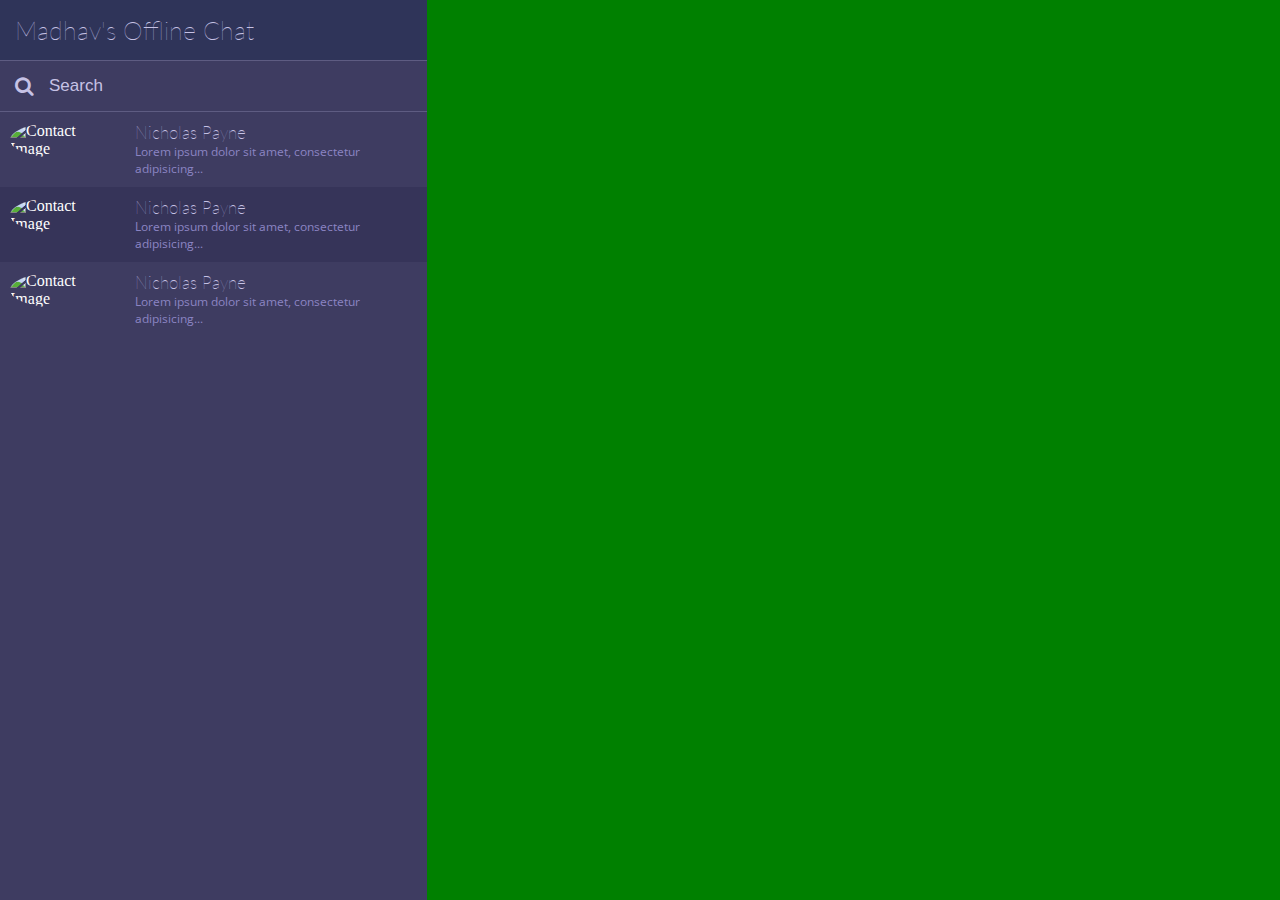
==== statics/index.html @ a53e4f4d "Created statics | developed Contacts Nav" ====
<!DOCTYPE html>
<html lang="en">

<head>
    <meta charset="UTF-8">
    <meta name="viewport" content="width=device-width, initial-scale=1.0">
    <meta http-equiv="X-UA-Compatible" content="ie=edge">
    <title>Chat Application</title>

    <!-- Lato & Open Sans Fonts  -->
    <link href="https://fonts.googleapis.com/css?family=Lato|Open+Sans" rel="stylesheet">
    <link href="https://maxcdn.bootstrapcdn.com/font-awesome/4.7.0/css/font-awesome.min.css" rel="stylesheet" integrity="sha384-wvfXpqpZZVQGK6TAh5PVlGOfQNHSoD2xbE+QkPxCAFlNEevoEH3Sl0sibVcOQVnN"
        crossorigin="anonymous">
    <link rel="stylesheet" href="styles.css">
</head>

<body>
    <div class="chat-app">
        <!-- Contacts Navigation -->
        <div class="contacts-nav">
            <div class="header">
                <h2> Madhav's Offline Chat</h2>
            </div>
            <div class="search">
                <i class="fa fa-search"></i>
                <input type="text" placeholder="Search">
            </div>
            <div class="contacts">
                <div class="contact">
                    <div class="img">
                        <img class="online" src="https://randomuser.me/api/portraits/women/12.jpg" alt="Contact Image">
                    </div>
                    <div class="text">
                        <h4>Nicholas Payne</h4>
                        <p>Lorem ipsum dolor sit amet, consectetur adipisicing...</p>
                    </div>
                </div>
                <div class="contact selected">
                    <div class="img">
                        <img class="online" src="https://randomuser.me/api/portraits/women/12.jpg" alt="Contact Image">
                    </div>
                    <div class="text">
                        <h4>Nicholas Payne</h4>
                        <p>Lorem ipsum dolor sit amet, consectetur adipisicing...</p>
                    </div>
                </div>
                <div class="contact">
                    <div class="img">
                        <img class="online" src="https://randomuser.me/api/portraits/women/12.jpg" alt="Contact Image">
                    </div>
                    <div class="text">
                        <h4>Nicholas Payne</h4>
                        <p>Lorem ipsum dolor sit amet, consectetur adipisicing...</p>
                    </div>
                </div>
            </div>
        </div>

        <div class="chat-area">

        </div>
    </div>
</body>

</html>
---- statics/styles.css ----
/*General Styling */

*{
    margin: 0;
    padding: 0;
    box-sizing: border-box;
    -webkit-box-sizing: border-box;
    -moz-box-sizing: border-box;
    -ms-box-sizing: border-box;
    -o-box-sizing: border-box;
}



h1,h2,h3,h4{
    font-family: 'Lato', sans-serif;
    font-weight:100;
    color: #c6c2e5;
}
p{
    font-family: 'Open Sans', sans-serif;
}

h2{
    font-size: 25px;
}

h3{
    font-size: 20px;
}

::-webkit-scrollbar { 
    display: none; 
}

/* App Styles */

.chat-app{
    height: 100vh;
    width: 100vw;
    background-color: #bdbdbd;
    display:flex;
}

.contacts-nav{
    flex:1;
    background-color: #3e3c61;
    color: white;
    overflow-y:auto; 
}

.contacts-nav .header{
    background-color: #2f3459;
    padding: 15px;
}

.contacts-nav .search{
    background-color: #3e3c61;
    color: #c6c2e5;
    border-top: 1px solid #5e5c82;
    border-bottom: 1px solid #5e5c82;
    display:flex;
}

.contacts-nav .search i{
    padding: 15px;
    font-size: 20px;
    font-weight:100;
}
.contacts-nav .search input{
   width: 100%;
   background-color: #3e3c61;
   border:none;
    color: #c6c2e5;
    font-size: 17px;
}

.contacts-nav .search input::placeholder{
    color: #c6c2e5;
}


.contacts .contact{
    background-color: #3e3c61;
    display:flex;
}

.contacts .selected{
    background-color: #363459;
}

.contacts .contact .img{
    padding: 10px;
}

.contacts .contact .img img{
    height: 60px;
    border-radius: 50%;
}

.contacts .contact .text{
    padding: 10px; 
    display:flex;
    flex-direction:column;
    justify-content: center;
}

.contacts .contact .text h4{
    font-size: 17px;
}

.contacts .contact .text p{
    font-size: 12px;
    color:#8b84c3;
}

.chat-area{
    flex:2;
    background-color: green;
}
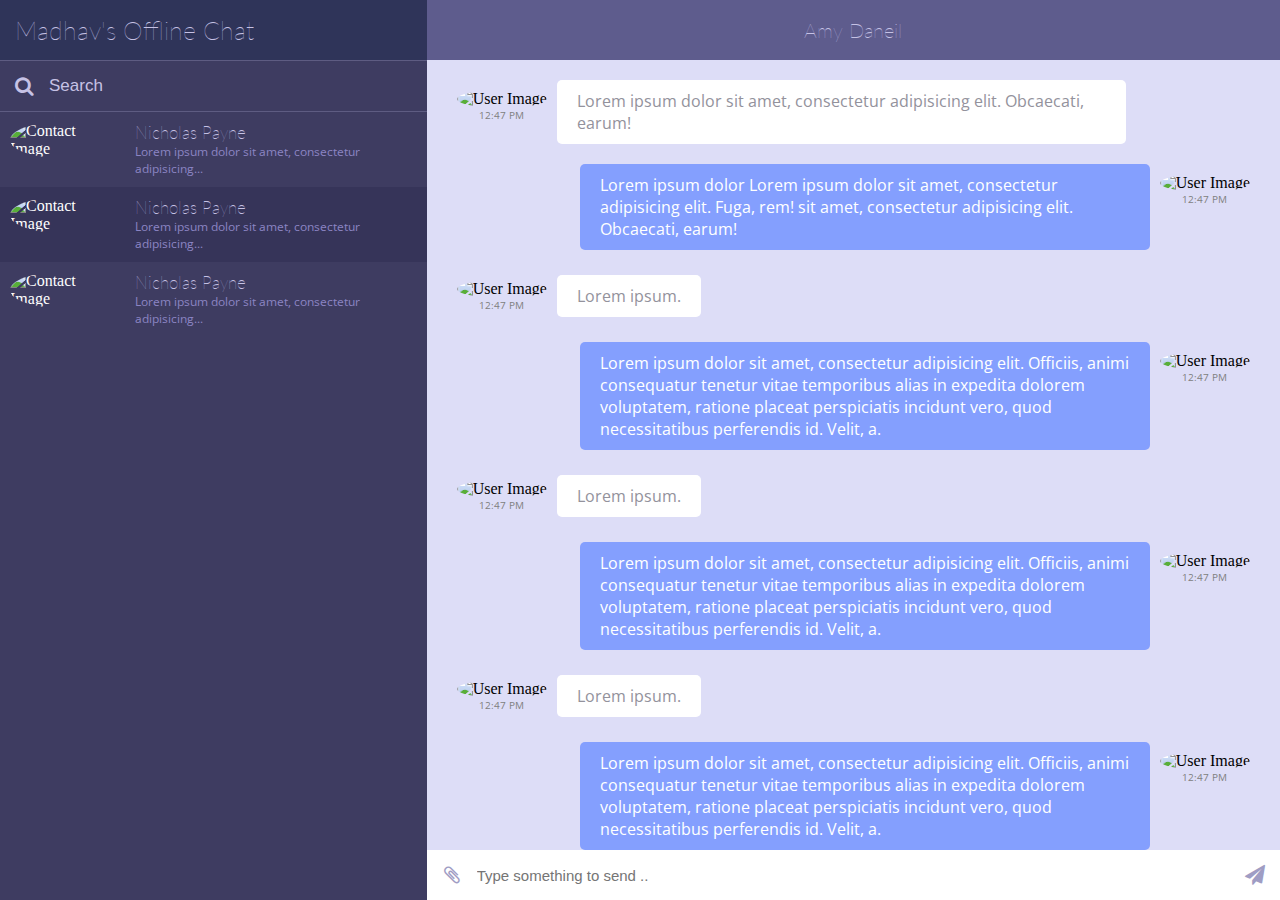
==== commit 23840ec1: "Statics | Chat area completed" ====
--- a/statics/index.html
+++ b/statics/index.html
@@ -57,6 +57,106 @@
         </div>
 
         <div class="chat-area">
+            <div class="header">
+                <h3>Amy Daneil</h3>
+            </div>
+            <div class="chat">
+                <div class="msg">
+                    <div class="img">
+                        <img src="https://randomuser.me/api/portraits/women/12.jpg" alt="User Image">
+                        <p>12:47 PM</p>
+                    </div>
+                    <div class="text">
+                        <p> Lorem ipsum dolor sit amet, consectetur adipisicing elit. Obcaecati, earum!</p>
+                    </div>
+                </div>
+
+                <div class="outgoing msg">
+                    <div class="img">
+                        <img src="https://randomuser.me/api/portraits/women/12.jpg" alt="User Image">
+                        <p>12:47 PM</p>
+                    </div>
+                    <div class="text">
+                        <p>Lorem ipsum dolor Lorem ipsum dolor sit amet, consectetur adipisicing elit. Fuga, rem! sit amet,
+                            consectetur adipisicing elit. Obcaecati, earum!</p>
+                    </div>
+                </div>
+
+                <div class=" msg">
+                    <div class="img">
+                        <img src="https://randomuser.me/api/portraits/women/12.jpg" alt="User Image">
+                        <p>12:47 PM</p>
+                    </div>
+                    <div class="text">
+                        <p>Lorem ipsum.</p>
+                    </div>
+                </div>
+
+                <div class="outgoing msg">
+                    <div class="img">
+                        <img src="https://randomuser.me/api/portraits/women/12.jpg" alt="User Image">
+                        <p>12:47 PM</p>
+                    </div>
+                    <div class="text">
+                        <p>Lorem ipsum dolor sit amet, consectetur adipisicing elit. Officiis, animi consequatur tenetur vitae
+                            temporibus alias in expedita dolorem voluptatem, ratione placeat perspiciatis incidunt vero,
+                            quod necessitatibus perferendis id. Velit, a.</p>
+                    </div>
+                </div>
+                <div class=" msg">
+                    <div class="img">
+                        <img src="https://randomuser.me/api/portraits/women/12.jpg" alt="User Image">
+                        <p>12:47 PM</p>
+                    </div>
+                    <div class="text">
+                        <p>Lorem ipsum.</p>
+                    </div>
+                </div>
+
+                <div class="outgoing msg">
+                    <div class="img">
+                        <img src="https://randomuser.me/api/portraits/women/12.jpg" alt="User Image">
+                        <p>12:47 PM</p>
+                    </div>
+                    <div class="text">
+                        <p>Lorem ipsum dolor sit amet, consectetur adipisicing elit. Officiis, animi consequatur tenetur vitae
+                            temporibus alias in expedita dolorem voluptatem, ratione placeat perspiciatis incidunt vero,
+                            quod necessitatibus perferendis id. Velit, a.</p>
+                    </div>
+                </div>
+                <div class=" msg">
+                    <div class="img">
+                        <img src="https://randomuser.me/api/portraits/women/12.jpg" alt="User Image">
+                        <p>12:47 PM</p>
+                    </div>
+                    <div class="text">
+                        <p>Lorem ipsum.</p>
+                    </div>
+                </div>
+
+                <div class="outgoing msg">
+                    <div class="img">
+                        <img src="https://randomuser.me/api/portraits/women/12.jpg" alt="User Image">
+                        <p>12:47 PM</p>
+                    </div>
+                    <div class="text">
+                        <p>Lorem ipsum dolor sit amet, consectetur adipisicing elit. Officiis, animi consequatur tenetur vitae
+                            temporibus alias in expedita dolorem voluptatem, ratione placeat perspiciatis incidunt vero,
+                            quod necessitatibus perferendis id. Velit, a.</p>
+                    </div>
+                </div>
+
+            </div>
+
+            <div class="send-message">
+                <div class="icon">
+                    <i class="fa fa-paperclip"></i>
+                </div>
+                <input type="text" placeholder="Type something to send ..">
+                <div class="icon">
+                    <i class="fa fa-paper-plane"></i>
+                </div>
+            </div>
 
         </div>
     </div>
--- a/statics/styles.css
+++ b/statics/styles.css
@@ -10,7 +10,9 @@
     -o-box-sizing: border-box;
 }
 
-
+body{
+    background-color: #bdbdbd;
+}
 
 h1,h2,h3,h4{
     font-family: 'Lato', sans-serif;
@@ -38,8 +40,9 @@
 .chat-app{
     height: 100vh;
     width: 100vw;
-    background-color: #bdbdbd;
-    display:flex;
+    display:flex;
+    max-width: 1350px;
+    margin: auto;
 }
 
 .contacts-nav{
@@ -116,6 +119,95 @@
 
 .chat-area{
     flex:2;
-    background-color: green;
-}
-
+    background-color: #ddddf7;
+    display:flex;
+    flex-direction:column;
+    position:relative;
+}
+
+.chat-area .header{
+    background-color:#5e5c8d;
+    display:flex;
+    flex-basis:60px;
+}
+
+.chat-area .header h3{
+    font-size: 20px;    
+    padding: 0 10px;
+    margin: auto;
+}
+
+.chat-area .chat{
+    flex: 1;
+}
+
+.chat-area .send-message{
+    flex-basis:50px;
+    background-color:white;
+    display:flex;
+}
+
+.chat-area .send-message .icon{
+    flex-basis: 50px;
+    display:flex;
+}
+
+.chat-area .send-message .icon i{
+    margin:auto;
+    font-size:20px;
+    color: #9f9dc4;
+}
+
+
+.chat-area .send-message input{
+    border: none;
+    flex:1;
+    font-size: 15px;
+    color: #757579;
+}
+
+
+.chat-area .chat{
+    overflow:auto;
+}
+
+
+.chat-area .chat .msg{
+    display:flex;
+    margin: 20px;
+}
+
+.chat-area .chat .outgoing{
+    flex-direction: row-reverse;
+}
+
+ .msg .img{
+     padding: 10px;
+ }
+
+ .msg .img img{
+    height: 50px;
+    border-radius: 50%;
+ }
+
+ .msg .img p{
+    font-size: 10px;
+    text-align:center;
+    color: grey;
+ }
+ .msg .text{
+    max-width: 70%;
+    display:flex;
+}
+ .msg .text p{    
+    background-color: white;
+    padding: 10px 20px;
+    border-radius: 5px;
+    margin: auto;
+    color: #93929c;
+}
+
+.chat-area .chat .outgoing .text p{
+    background-color:#849ffe;
+    color:white;
+}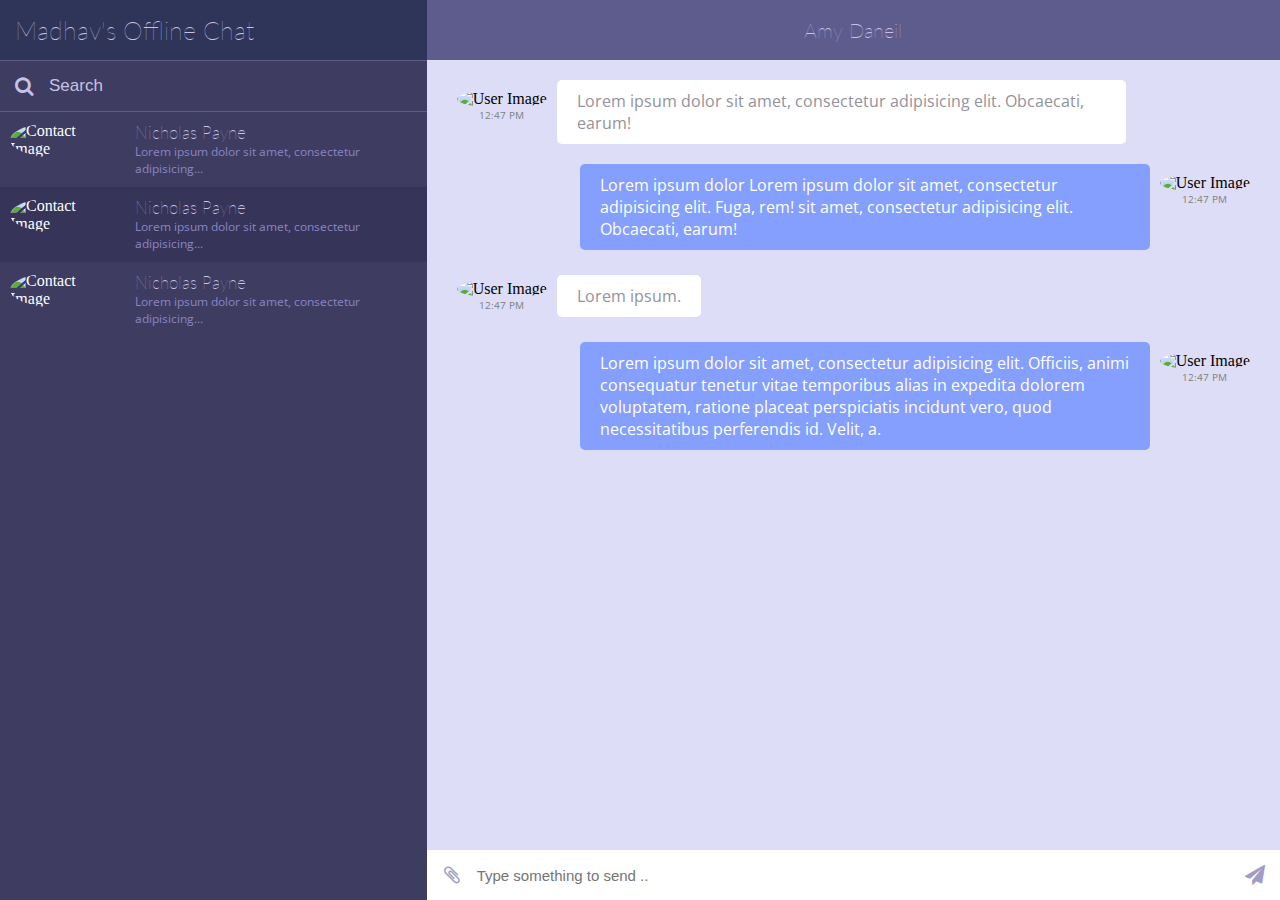
==== commit 1351e642: "Vendor Prefixing done" ====
--- a/statics/index.html
+++ b/statics/index.html
@@ -103,48 +103,7 @@
                             quod necessitatibus perferendis id. Velit, a.</p>
                     </div>
                 </div>
-                <div class=" msg">
-                    <div class="img">
-                        <img src="https://randomuser.me/api/portraits/women/12.jpg" alt="User Image">
-                        <p>12:47 PM</p>
-                    </div>
-                    <div class="text">
-                        <p>Lorem ipsum.</p>
-                    </div>
-                </div>
-
-                <div class="outgoing msg">
-                    <div class="img">
-                        <img src="https://randomuser.me/api/portraits/women/12.jpg" alt="User Image">
-                        <p>12:47 PM</p>
-                    </div>
-                    <div class="text">
-                        <p>Lorem ipsum dolor sit amet, consectetur adipisicing elit. Officiis, animi consequatur tenetur vitae
-                            temporibus alias in expedita dolorem voluptatem, ratione placeat perspiciatis incidunt vero,
-                            quod necessitatibus perferendis id. Velit, a.</p>
-                    </div>
-                </div>
-                <div class=" msg">
-                    <div class="img">
-                        <img src="https://randomuser.me/api/portraits/women/12.jpg" alt="User Image">
-                        <p>12:47 PM</p>
-                    </div>
-                    <div class="text">
-                        <p>Lorem ipsum.</p>
-                    </div>
-                </div>
-
-                <div class="outgoing msg">
-                    <div class="img">
-                        <img src="https://randomuser.me/api/portraits/women/12.jpg" alt="User Image">
-                        <p>12:47 PM</p>
-                    </div>
-                    <div class="text">
-                        <p>Lorem ipsum dolor sit amet, consectetur adipisicing elit. Officiis, animi consequatur tenetur vitae
-                            temporibus alias in expedita dolorem voluptatem, ratione placeat perspiciatis incidunt vero,
-                            quod necessitatibus perferendis id. Velit, a.</p>
-                    </div>
-                </div>
+               
 
             </div>
 
--- a/statics/styles.css
+++ b/statics/styles.css
@@ -1,213 +1,263 @@
 /*General Styling */
 
-*{
-    margin: 0;
-    padding: 0;
-    box-sizing: border-box;
-    -webkit-box-sizing: border-box;
-    -moz-box-sizing: border-box;
-    -ms-box-sizing: border-box;
-    -o-box-sizing: border-box;
-}
-
-body{
-    background-color: #bdbdbd;
-}
-
-h1,h2,h3,h4{
-    font-family: 'Lato', sans-serif;
-    font-weight:100;
-    color: #c6c2e5;
-}
-p{
-    font-family: 'Open Sans', sans-serif;
-}
-
-h2{
-    font-size: 25px;
-}
-
-h3{
-    font-size: 20px;
-}
-
-::-webkit-scrollbar { 
-    display: none; 
+* {
+  margin: 0;
+  padding: 0;
+  box-sizing: border-box;
+  -webkit-box-sizing: border-box;
+  -moz-box-sizing: border-box;
+  -ms-box-sizing: border-box;
+  -o-box-sizing: border-box;
+}
+
+body {
+  background-color: #bdbdbd;
+}
+
+h1,
+h2,
+h3,
+h4 {
+  font-family: "Lato", sans-serif;
+  font-weight: 100;
+  color: #c6c2e5;
+}
+p {
+  font-family: "Open Sans", sans-serif;
+}
+
+h2 {
+  font-size: 25px;
+}
+
+h3 {
+  font-size: 20px;
+}
+
+::-webkit-scrollbar {
+  display: none;
 }
 
 /* App Styles */
 
-.chat-app{
-    height: 100vh;
-    width: 100vw;
-    display:flex;
-    max-width: 1350px;
-    margin: auto;
-}
-
-.contacts-nav{
-    flex:1;
-    background-color: #3e3c61;
-    color: white;
-    overflow-y:auto; 
-}
-
-.contacts-nav .header{
-    background-color: #2f3459;
-    padding: 15px;
-}
-
-.contacts-nav .search{
-    background-color: #3e3c61;
-    color: #c6c2e5;
-    border-top: 1px solid #5e5c82;
-    border-bottom: 1px solid #5e5c82;
-    display:flex;
-}
-
-.contacts-nav .search i{
-    padding: 15px;
-    font-size: 20px;
-    font-weight:100;
-}
-.contacts-nav .search input{
-   width: 100%;
-   background-color: #3e3c61;
-   border:none;
-    color: #c6c2e5;
-    font-size: 17px;
-}
-
-.contacts-nav .search input::placeholder{
-    color: #c6c2e5;
-}
-
-
-.contacts .contact{
-    background-color: #3e3c61;
-    display:flex;
-}
-
-.contacts .selected{
-    background-color: #363459;
-}
-
-.contacts .contact .img{
-    padding: 10px;
-}
-
-.contacts .contact .img img{
-    height: 60px;
-    border-radius: 50%;
-}
-
-.contacts .contact .text{
-    padding: 10px; 
-    display:flex;
-    flex-direction:column;
-    justify-content: center;
-}
-
-.contacts .contact .text h4{
-    font-size: 17px;
-}
-
-.contacts .contact .text p{
-    font-size: 12px;
-    color:#8b84c3;
-}
-
-.chat-area{
-    flex:2;
-    background-color: #ddddf7;
-    display:flex;
-    flex-direction:column;
-    position:relative;
-}
-
-.chat-area .header{
-    background-color:#5e5c8d;
-    display:flex;
-    flex-basis:60px;
-}
-
-.chat-area .header h3{
-    font-size: 20px;    
-    padding: 0 10px;
-    margin: auto;
-}
-
-.chat-area .chat{
-    flex: 1;
-}
-
-.chat-area .send-message{
-    flex-basis:50px;
-    background-color:white;
-    display:flex;
-}
-
-.chat-area .send-message .icon{
-    flex-basis: 50px;
-    display:flex;
-}
-
-.chat-area .send-message .icon i{
-    margin:auto;
-    font-size:20px;
-    color: #9f9dc4;
-}
-
-
-.chat-area .send-message input{
-    border: none;
-    flex:1;
-    font-size: 15px;
-    color: #757579;
-}
-
-
-.chat-area .chat{
-    overflow:auto;
-}
-
-
-.chat-area .chat .msg{
-    display:flex;
-    margin: 20px;
-}
-
-.chat-area .chat .outgoing{
-    flex-direction: row-reverse;
-}
-
- .msg .img{
-     padding: 10px;
- }
-
- .msg .img img{
-    height: 50px;
-    border-radius: 50%;
- }
-
- .msg .img p{
-    font-size: 10px;
-    text-align:center;
-    color: grey;
- }
- .msg .text{
-    max-width: 70%;
-    display:flex;
-}
- .msg .text p{    
-    background-color: white;
-    padding: 10px 20px;
-    border-radius: 5px;
-    margin: auto;
-    color: #93929c;
-}
-
-.chat-area .chat .outgoing .text p{
-    background-color:#849ffe;
-    color:white;
-}+.chat-app {
+  height: 100vh;
+  width: 100vw;
+  display: -webkit-box;
+  display: -ms-flexbox;
+  display: flex;
+  max-width: 1350px;
+  margin: auto;
+}
+
+.contacts-nav {
+  -webkit-box-flex: 1;
+      -ms-flex: 1;
+          flex: 1;
+  background-color: #3e3c61;
+  color: white;
+  overflow-y: auto;
+}
+
+.contacts-nav .header {
+  background-color: #2f3459;
+  padding: 15px;
+}
+
+.contacts-nav .search {
+  background-color: #3e3c61;
+  color: #c6c2e5;
+  border-top: 1px solid #5e5c82;
+  border-bottom: 1px solid #5e5c82;
+  display: -webkit-box;
+  display: -ms-flexbox;
+  display: flex;
+}
+
+.contacts-nav .search i {
+  padding: 15px;
+  font-size: 20px;
+  font-weight: 100;
+}
+.contacts-nav .search input {
+  width: 100%;
+  background-color: #3e3c61;
+  border: none;
+  color: #c6c2e5;
+  font-size: 17px;
+}
+
+.contacts-nav .search input::-webkit-input-placeholder {
+  color: #c6c2e5;
+}
+
+.contacts-nav .search input::-moz-placeholder {
+  color: #c6c2e5;
+}
+
+.contacts-nav .search input:-ms-input-placeholder {
+  color: #c6c2e5;
+}
+
+.contacts-nav .search input::placeholder {
+  color: #c6c2e5;
+}
+
+.contacts .contact {
+  background-color: #3e3c61;
+  display: -webkit-box;
+  display: -ms-flexbox;
+  display: flex;
+}
+
+.contacts .selected {
+  background-color: #363459;
+}
+
+.contacts .contact .img {
+  padding: 10px;
+}
+
+.contacts .contact .img img {
+  height: 60px;
+  border-radius: 50%;
+}
+
+.contacts .contact .text {
+  padding: 10px;
+  display: -webkit-box;
+  display: -ms-flexbox;
+  display: flex;
+  -webkit-box-orient: vertical;
+  -webkit-box-direction: normal;
+      -ms-flex-direction: column;
+          flex-direction: column;
+  -webkit-box-pack: center;
+      -ms-flex-pack: center;
+          justify-content: center;
+}
+
+.contacts .contact .text h4 {
+  font-size: 17px;
+}
+
+.contacts .contact .text p {
+  font-size: 12px;
+  color: #8b84c3;
+}
+
+.chat-area {
+  -webkit-box-flex: 2;
+      -ms-flex: 2;
+          flex: 2;
+  background-color: #ddddf7;
+  display: -webkit-box;
+  display: -ms-flexbox;
+  display: flex;
+  -webkit-box-orient: vertical;
+  -webkit-box-direction: normal;
+      -ms-flex-direction: column;
+          flex-direction: column;
+  position: relative;
+}
+
+.chat-area .header {
+  background-color: #5e5c8d;
+  display: -webkit-box;
+  display: -ms-flexbox;
+  display: flex;
+  -ms-flex-preferred-size: 60px;
+      flex-basis: 60px;
+}
+
+.chat-area .header h3 {
+  font-size: 20px;
+  padding: 0 10px;
+  margin: auto;
+}
+
+.chat-area .chat {
+  -webkit-box-flex: 1;
+      -ms-flex: 1;
+          flex: 1;
+  overflow: auto;
+}
+
+.chat-area .send-message {
+  -ms-flex-preferred-size: 50px;
+      flex-basis: 50px;
+  background-color: white;
+  display: -webkit-box;
+  display: -ms-flexbox;
+  display: flex;
+}
+
+.chat-area .send-message .icon {
+  -ms-flex-preferred-size: 50px;
+      flex-basis: 50px;
+  display: -webkit-box;
+  display: -ms-flexbox;
+  display: flex;
+}
+
+.chat-area .send-message .icon i {
+  margin: auto;
+  font-size: 20px;
+  color: #9f9dc4;
+}
+
+.chat-area .send-message input {
+  border: none;
+  -webkit-box-flex: 1;
+      -ms-flex: 1;
+          flex: 1;
+  font-size: 15px;
+  color: #757579;
+}
+
+.chat-area .chat .msg {
+  display: -webkit-box;
+  display: -ms-flexbox;
+  display: flex;
+  margin: 20px;
+}
+
+.chat-area .chat .outgoing {
+  -webkit-box-orient: horizontal;
+  -webkit-box-direction: reverse;
+      -ms-flex-direction: row-reverse;
+          flex-direction: row-reverse;
+}
+
+.msg .img {
+  padding: 10px;
+}
+
+.msg .img img {
+  height: 50px;
+  border-radius: 50%;
+}
+
+.msg .img p {
+  font-size: 10px;
+  text-align: center;
+  color: grey;
+}
+.msg .text {
+  max-width: 70%;
+  display: -webkit-box;
+  display: -ms-flexbox;
+  display: flex;
+}
+.msg .text p {
+  background-color: white;
+  padding: 10px 20px;
+  border-radius: 5px;
+  margin: auto;
+  color: #93929c;
+}
+
+.chat-area .chat .outgoing .text p {
+  background-color: #849ffe;
+  color: white;
+}
